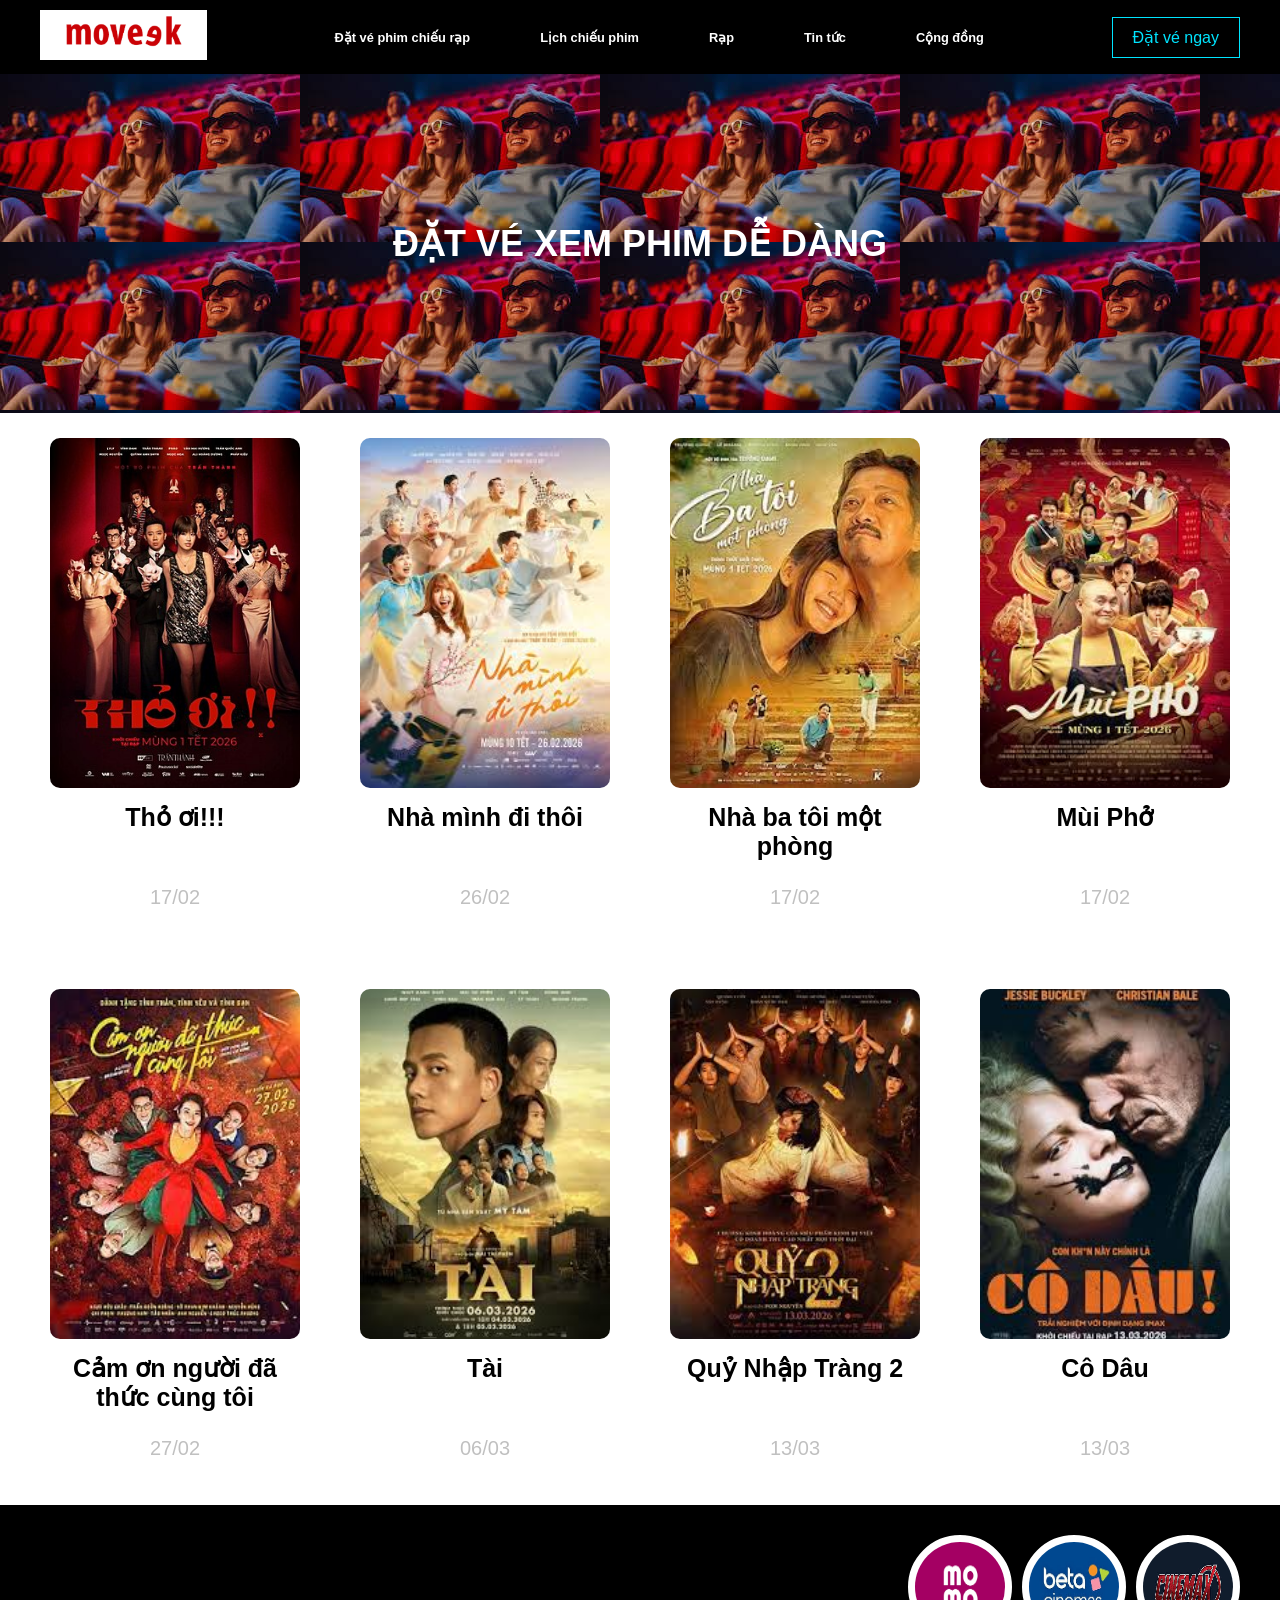
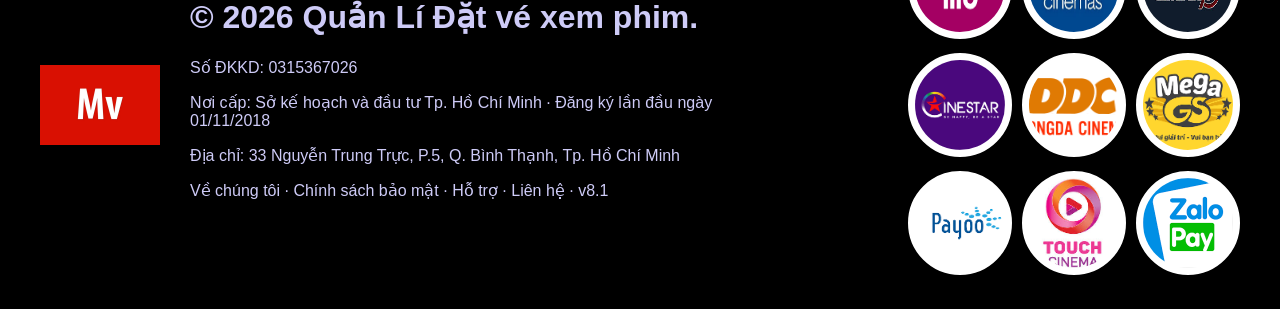
==== index.html @ 394ff74b "Initial commit" ====
<!DOCTYPE html>
<html lang="en">
<head>
    <meta charset="UTF-8">
    <meta name="viewport" content="width=device-width, initial-scale=1.0">
    <title>Quản Lí Đặt vé xem phim</title>
    <link rel="stylesheet" href="style.css">

</head>
<body>
    <header class="header-area">
        <!-- thẻ div bao quát bên ngoài -->
         <div class = "container">

            <!-- Thiết kế menu -->
             <nav class = "navbar">
                <div class="logo">
                    <a href="#"><img src = "hinhanhrapphim/logo.png" alt="Logo"></a>
                </div>

                <!-- menu rạp phim -->
                <ul class="menu">
                    <li class = "menu-items"><a href="#">Đặt vé phim chiếu rạp</a></li>
                    <li class = "menu-items"><a href="#">Lịch chiếu phim</a></li>
                    <li class = "menu-items"><a href="#">Rạp</a></li>
                    <li class = "menu-items"><a href="#">Tin tức</a></li>
                    <li class = "menu-items"><a href="#">Cộng đồng</a></li>
                </ul>

                <!-- đặt vé phim ngay -->
              
                <div class="datve">
                    <a href="#" class="datve-btn">Đặt vé ngay</a>
                </div>
             </nav>
         </div>
    </header>

    <!-- banner -->
    <section class="home-banner">
        <div class="banner-content">
            <h1>Đặt vé xem phim dễ dàng</h1>
        </div>
    </section>

    <main class = "gallery-content">
        
        <div class = "gallery-item">
            <img src = "hinhanhrapphim/Tho oi.jpg" alt="image">
            <p class = "movie-title">Thỏ ơi!!!</p>
            <p class = "time">17/02</p>
        </div>

        <div class = "gallery-item">
            <img src = "hinhanhrapphim/Nha minh di thoi.png" alt="image">
            <p class = "movie-title">Nhà mình đi thôi</p>
            <p class = "time">26/02</p>
        </div>

        <div class = "gallery-item">
            <img src = "hinhanhrapphim/nha ba toi mot phong.png" alt="image">
            <p class = "movie-title">Nhà ba tôi một phòng</p>
            <p class = "time">17/02</p>
        </div>

        <div class = "gallery-item">
            <img src = "hinhanhrapphim/Mui pho.png" alt="image">
            <p class = "movie-title">Mùi Phở</p>
            <p class = "time">17/02</p>
        </div>

        <div class = "gallery-item">
            <img src = "hinhanhrapphim/Cam on nguoi da thuc cung toi.png" alt="image">
            <p class = "movie-title">Cảm ơn người đã thức cùng tôi</p>
            <p class = "time">27/02</p>
        </div>

        <div class = "gallery-item">
            <img src = "hinhanhrapphim/Tai.png" alt="image">
            <p class = "movie-title">Tài</p>
            <p class = "time">06/03</p>
        </div>

        <div class = "gallery-item">
            <img src = "hinhanhrapphim/QuyNhapTrang2.png" alt="image">
            <p class = "movie-title">Quỷ Nhập Tràng 2</p>
            <p class = "time">13/03</p>
        </div>
        
        <div class = "gallery-item">
            <img src = "hinhanhrapphim/CoDau.png" alt="image">
            <p class = "movie-title">Cô Dâu</p>
            <p class = "time">13/03</p>
        </div>
        
        
</main>
<footer class="footer-area">
    <div class="container">

        <div class="footer-left">
            <img src="hinhanhrapphim/logoMoveek.png" alt="Logo hãng">
        </div>

        <div class="footer-content">
            <h1>&copy; 2026 Quản Lí Đặt vé xem phim.</h1>
            <p>Số ĐKKD: 0315367026</p>
            <p>Nơi cấp: Sở kế hoạch và đầu tư Tp. Hồ Chí Minh · Đăng ký lần đầu ngày 01/11/2018</p>
            <p>Địa chỉ: 33 Nguyễn Trung Trực, P.5, Q. Bình Thạnh, Tp. Hồ Chí Minh</p>
            <p>Về chúng tôi · Chính sách bảo mật · Hỗ trợ · Liên hệ · v8.1</p>
        </div>

        <div class="footer-right">

            <div class="doitac"><img src="hinhanhrapphim/momo.png"></div>
            <div class="doitac"><img src="hinhanhrapphim/BetaCinemas.jpg"></div>
            <div class="doitac"><img src="hinhanhrapphim/cinemax.jpg"></div>
            <div class="doitac"><img src="hinhanhrapphim/CineStar.png"></div>
            <div class="doitac"><img src="hinhanhrapphim/DDC.png"></div>
            <div class="doitac"><img src="hinhanhrapphim/MegaGS.png"></div>
            <div class="doitac"><img src="hinhanhrapphim/Payoo.png"></div>
            <div class="doitac"><img src="hinhanhrapphim/TouchCinema.jpg"></div>
            <div class="doitac"><img src="hinhanhrapphim/ZaloPay.png"></div>

        </div>

    </div>
</footer>
</body>
</html>
---- style.css ----
/* định dạng body */

body{
    margin: 0;
    font-family:Arial, sans-serif;
    background-color: white;
}

/* định dạng header */
.header-area{
    background-color: black;
    color: rgb(206, 203, 247);
    padding: 10px;
}

.navbar{
    display: flex;
    align-items: center;
    width: 100%;
}

.logo img{
    height: 50px;
    width: auto;
}

.menu{
    list-style:none;
    display: flex;
    flex: 1;
    justify-content: center;
    margin: 0;
    padding: 0;
}

.menu-items{
    position: relative;
    margin: 0 20px;
}

.menu-items a{
    text-decoration: none;
    color:white;
    padding: 15px 15px;
    font-weight: 800;
    font-size: clamp(11px,1vw,16px);
}

.menu-items a:hover{
    color:red;
}

.datve{
    display: flex;
    align-items: center;
}

.datve-btn{
    color: rgb(0, 229, 255);
    border: 1px solid rgb(0, 229, 255);
    padding: 10px 20px;
    text-decoration: none;
    transition: background-color 0.3s, color 0.3s;
}

.datve-btn:hover{
    background-color: rgb(0, 229, 255);
    color: rgb(255, 0, 0);
}

.home-banner{ background-image: url('hinhanhrapphim/anh rap phim.jpg');
    height: 339px;
    display: flex;
    align-items: center;
    justify-content: center;
    color : white; }

.banner-content h1{
    text-align: center;
    font-size: 36px;
    margin: 0;
    text-transform: uppercase;
    font-weight: bold;
}

.movie-title{
    text-align: center;   
    font-size: 25px;       
    font-weight: bold;     
    margin-top: 15px;    
    color: black; 
}

.time{
    text-align: center;   
    font-size: 20px;       
    font-weight:lighter;     
    margin-top: auto;    
    color: silver; 
}

.gallery-content{
    display: flex;
    flex-wrap: wrap;
    justify-content: center;
    gap: 20px;
    padding: 20px;
    cursor: pointer;
}

.gallery-item{
   position: relative;
   margin: 5px;
   overflow: hidden;
   flex: 1 1 250px;
   max-width: 250px;
   transition: transform 0.5s ease-in-out;
   display: flex;
   flex-direction: column;
   align-items: center;
}

.gallery-item img{
    width: 100%;
    height: 350px;      
    object-fit: cover;   /* cắt ảnh cho vừa khung */
    border-radius: 10px;
}

.gallery-item:hover{
    transform: scale(1.05);
}

.gallery-content{
    display: flex;
    flex-wrap: wrap;
    justify-content: center;
    gap: 50px;
    padding: 20px;
}

.footer-area{
    background-color: black;
    color: rgb(206,203,247);
    padding: 30px 0;
}

.container{
    max-width: 1200px;
    margin: auto;
    display: flex;
    align-items: center;
    justify-content: space-between;
}


.footer-left img{
    width: 120px;
    height: auto;
}

.footer-content{
    width: 50%;
}

.footer-content h1{
    margin-top: 0;
}

.footer-right{
    width: 35%;
    display: flex;
    flex-wrap: wrap;
    gap: 10px;
    justify-content: flex-end;
}

.doitac img{
    width: 90px;
    height: 90px;
    border-radius: 50%;
    border: 2px solid white;
    padding: 5px;
    background: white;
    transition: 0.3s; /*hiệu ứng mượt*/
    cursor: pointer;
}

.doitac img:hover{
    background: red;
    border-color: red;
    transform: scale(1.15);
}



@media (max-width:768px){

.navbar{
    flex-direction:column;
    align-items: center;
}

.menu{
    flex-direction:column;
    align-items:center;
    width: 100%;
}

.menu-items{
    margin:10px 0;
    text-align: center;
}

.menu-items a{
    font-size:14px;
    display: block;
    width: 100%;
}


.banner-content h1{
    font-size:24px;
    text-align: center;
}

.gallery-content{
    gap: 10px;
}

.gallery-item{
    flex: 0 0 48%;
    max-width:48%;
}

.gallery-item img{
    height: 220px;
}

.datve{
    margin-top:10px;
}

.container{
    flex-wrap: wrap;
    justify-content: center;
    text-align: center;
}

/* logo bên trái */
.footer-left{
    width: 100%;
    margin-bottom: 10px;
}

.footer-left img{
    width: 80px;
}

/* nội dung giữa */
.footer-content{
    width: 100%;
    font-size: clamp(12px,2vw,16px);
}

.footer-content h1{
    font-size: clamp(16px,3vw,22px);
}

/* logo đối tác */
.footer-right{
    width: 100%;
    justify-content: center;
    margin-top: 10px;
}

/* logo tròn */
.doitac img{
    width: 60px;
    height: 60px;
}

}
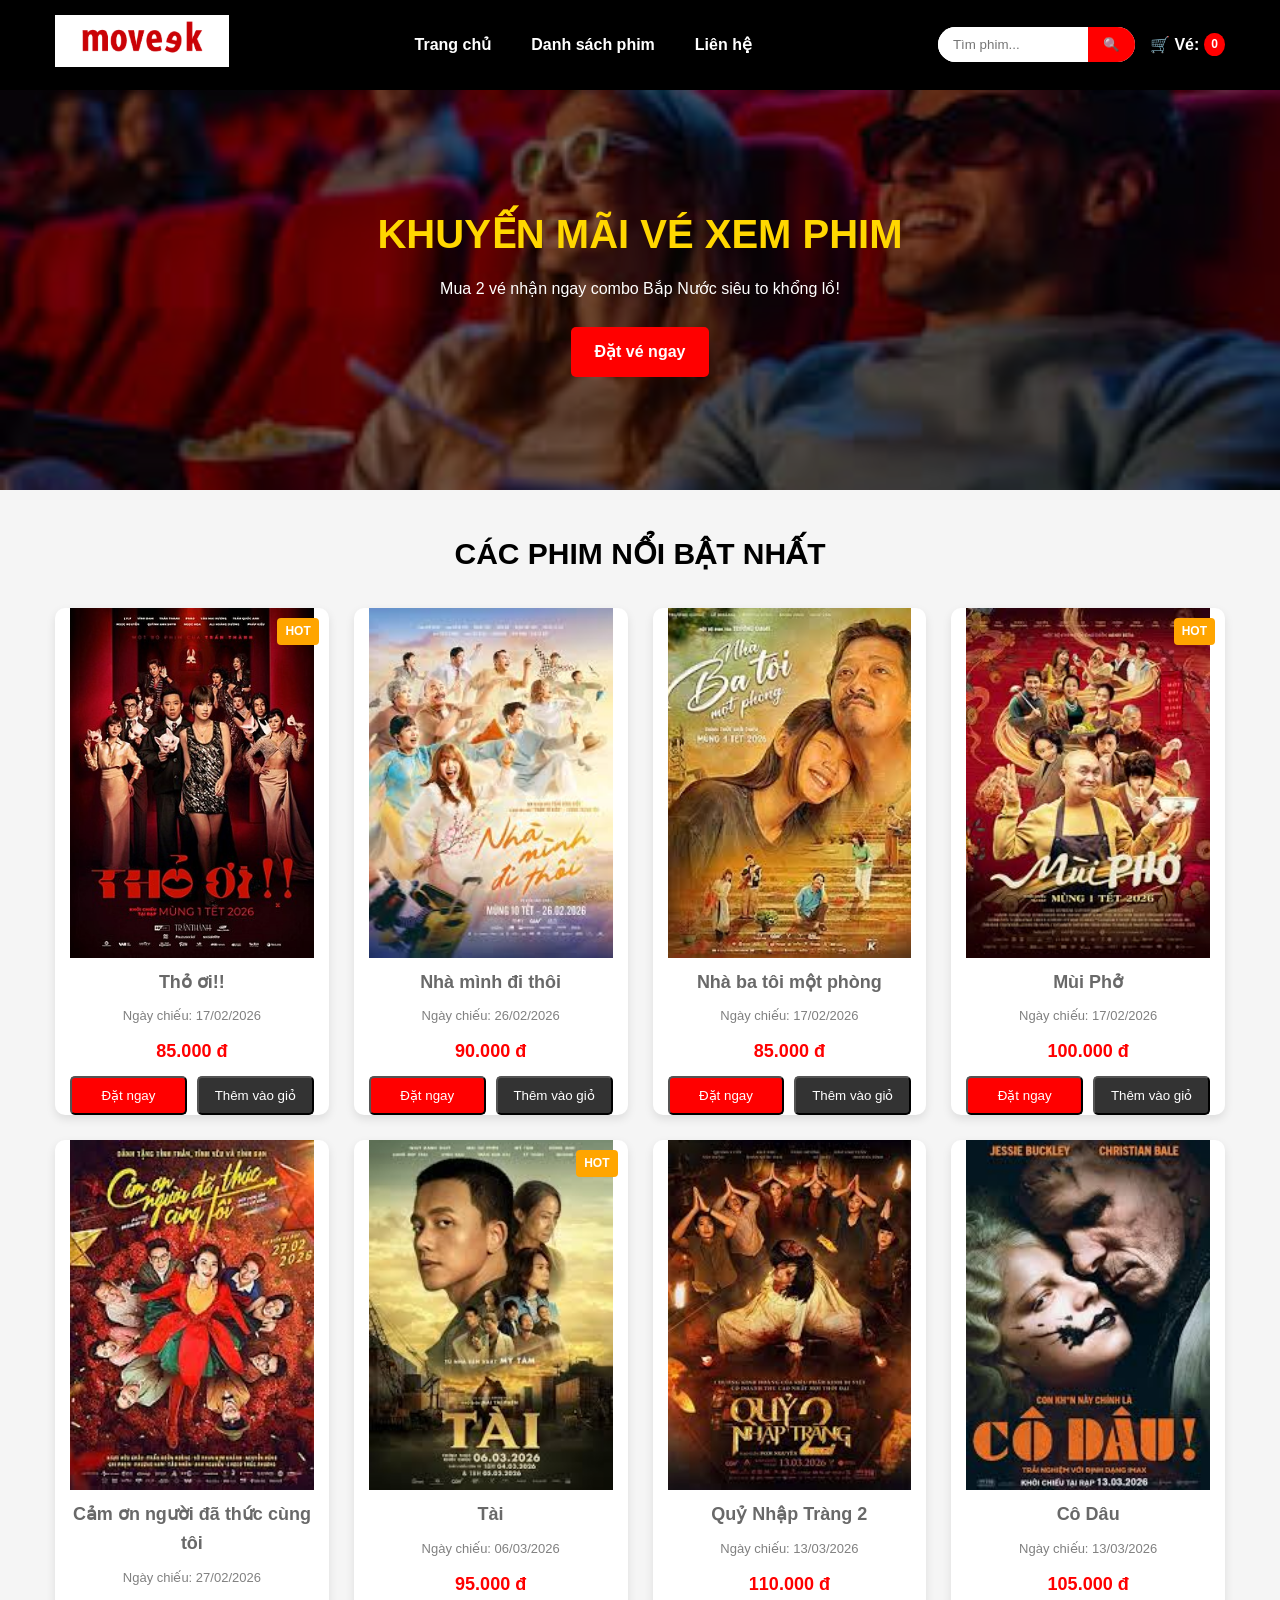
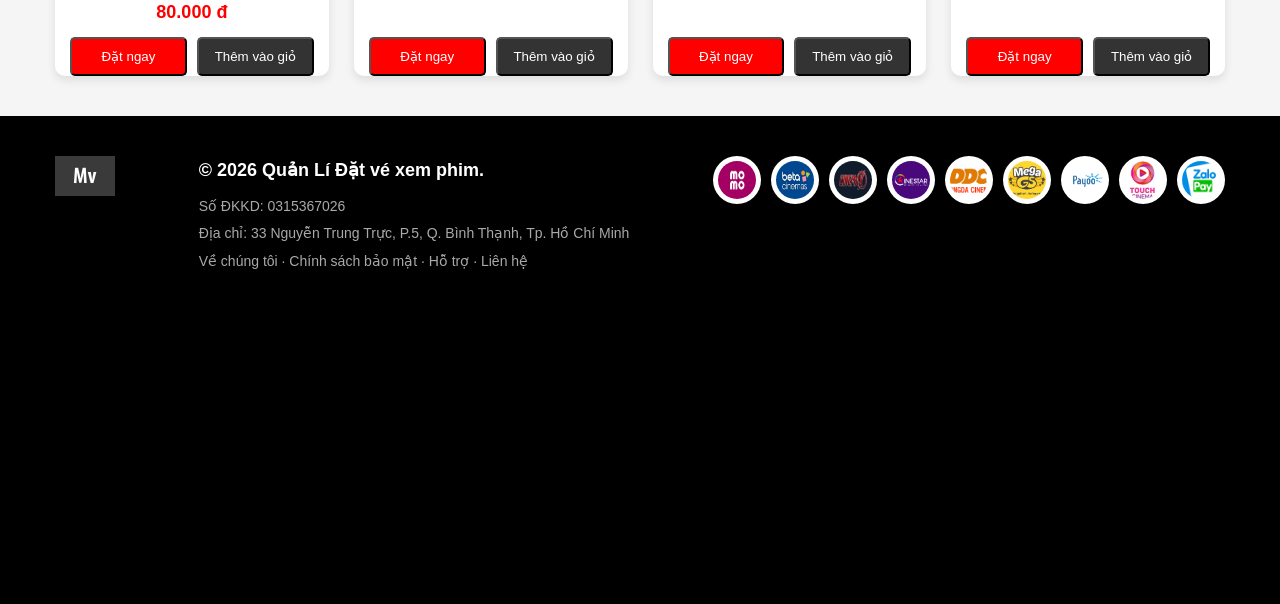
==== commit ba06d28b: "Initial commit" ====
--- a/index.html
+++ b/index.html
@@ -1,130 +1,100 @@
 <!DOCTYPE html>
-<html lang="en">
+<html lang="vi">
+
 <head>
     <meta charset="UTF-8">
     <meta name="viewport" content="width=device-width, initial-scale=1.0">
-    <title>Quản Lí Đặt vé xem phim</title>
-    <link rel="stylesheet" href="style.css">
+    <title>GDU TechStore - Rạp Chiếu Phim</title>
+    <!-- CSS File -->
+    <link rel="stylesheet" href="css/style.css">
+</head>
 
-</head>
 <body>
-    <header class="header-area">
-        <!-- thẻ div bao quát bên ngoài -->
-         <div class = "container">
-
-            <!-- Thiết kế menu -->
-             <nav class = "navbar">
-                <div class="logo">
-                    <a href="#"><img src = "hinhanhrapphim/logo.png" alt="Logo"></a>
+    <!-- HEADER -->
+    <header class="header-area site-header">
+        <div class="container">
+            <nav class="navbar site-nav">
+                <div class="logo brand-logo">
+                    <a href="index.html"><img src="hinhanhrapphim/logo.png" alt="Logo"></a>
                 </div>
 
-                <!-- menu rạp phim -->
-                <ul class="menu">
-                    <li class = "menu-items"><a href="#">Đặt vé phim chiếu rạp</a></li>
-                    <li class = "menu-items"><a href="#">Lịch chiếu phim</a></li>
-                    <li class = "menu-items"><a href="#">Rạp</a></li>
-                    <li class = "menu-items"><a href="#">Tin tức</a></li>
-                    <li class = "menu-items"><a href="#">Cộng đồng</a></li>
+                <ul class="menu nav-list" id="nav-menu">
+                    <li class="menu-items"><a href="index.html">Trang chủ</a></li>
+                    <li class="menu-items"><a href="movies.html">Danh sách phim</a></li>
+                    <li class="menu-items"><a href="contact.html">Liên hệ</a></li>
                 </ul>
 
-                <!-- đặt vé phim ngay -->
-              
-                <div class="datve">
-                    <a href="#" class="datve-btn">Đặt vé ngay</a>
+                <div class="header-actions header-tools">
+                    <!-- Thanh tìm kiếm chung -->
+                    <div class="search-bar header-search global-search">
+                        <input type="text" placeholder="Tìm phim..." id="header-search-input">
+                        <button id="header-search-btn">🔍</button>
+                    </div>
+                    <!-- Icon giỏ hàng có số lượng -->
+                    <a href="cart.html" class="cart-icon" title="Giỏ vé">
+                        🛒 Vé: <span id="cart-count">0</span>
+                    </a>
                 </div>
-             </nav>
-         </div>
+            </nav>
+        </div>
     </header>
 
-    <!-- banner -->
-    <section class="home-banner">
-        <div class="banner-content">
-            <h1>Đặt vé xem phim dễ dàng</h1>
+    <!-- HERO SECTION -->
+    <section class="home-banner hero-banner animation-banner">
+        <div class="banner-content hero-content">
+            <h1>Khuyến Mãi Vé Xem Phim</h1>
+            <p>Mua 2 vé nhận ngay combo Bắp Nước siêu to khổng lồ!</p>
+            <br>
+            <a href="movies.html" class="datve-btn">Đặt vé ngay</a>
         </div>
     </section>
 
-    <main class = "gallery-content">
-        
-        <div class = "gallery-item">
-            <img src = "hinhanhrapphim/Tho oi.jpg" alt="image">
-            <p class = "movie-title">Thỏ ơi!!!</p>
-            <p class = "time">17/02</p>
+    <!-- LATEST MOVIES SECTION -->
+    <main class="container py-40">
+        <h2 class="section-title">Các Phim Nổi Bật Nhất</h2>
+        <div class="gallery-content movie-grid" id="latest-movies-container">
+        </div>
+    </main>
+
+    <!-- FOOTER -->
+    <footer class="footer-area site-footer">
+        <div class="container footer-container footer-layout">
+            <div class="footer-left footer-brand">
+                <img src="hinhanhrapphim/logoMoveek.png" alt="Logo hãng">
+            </div>
+
+            <div class="footer-content footer-info">
+                <h1>&copy; 2026 Quản Lí Đặt vé xem phim.</h1>
+                <p>Số ĐKKD: 0315367026</p>
+                <p>Địa chỉ: 33 Nguyễn Trung Trực, P.5, Q. Bình Thạnh, Tp. Hồ Chí Minh</p>
+                <p>Về chúng tôi · Chính sách bảo mật · Hỗ trợ · Liên hệ</p>
+            </div>
+
+            <div class="footer-right partner-list">
+                <div class="doitac"><img src="hinhanhrapphim/momo.png" alt="Momo"></div>
+                <div class="doitac"><img src="hinhanhrapphim/BetaCinemas.jpg" alt="Beta Cinemas"></div>
+                <div class="doitac"><img src="hinhanhrapphim/cinemax.jpg" alt="Cinemax"></div>
+                <div class="doitac"><img src="hinhanhrapphim/CineStar.png" alt="CineStar"></div>
+                <div class="doitac"><img src="hinhanhrapphim/DDC.png" alt="DDC"></div>
+                <div class="doitac"><img src="hinhanhrapphim/MegaGS.png" alt="MegaGS"></div>
+                <div class="doitac"><img src="hinhanhrapphim/Payoo.png" alt="Payoo"></div>
+                <div class="doitac"><img src="hinhanhrapphim/TouchCinema.jpg" alt="Touch Cinema"></div>
+                <div class="doitac"><img src="hinhanhrapphim/ZaloPay.png" alt="ZaloPay"></div>
+            </div>
         </div>
 
-        <div class = "gallery-item">
-            <img src = "hinhanhrapphim/Nha minh di thoi.png" alt="image">
-            <p class = "movie-title">Nhà mình đi thôi</p>
-            <p class = "time">26/02</p>
+        <!-- BẢN ĐỒ -->
+        <div class="container footer-map" style="margin-top: 30px;">
+            <iframe
+                src="https://www.google.com/maps/embed?pb=!1m18!1m12!1m3!1d3919.261298586071!2d106.6908581750893!3d10.791285389358245!2m3!1f0!2f0!3f0!3m2!1i1024!2i768!4f13.1!3m3!1m2!1s0x317528cc29d5b51b%3A0xe54cf1b98a12dc88!2s33%20Nguy%E1%BB%85n%20Trung%20Tr%E1%BB%B1c%2C%20Ph%C6%B0%E1%BB%9Dng%205%2C%20B%C3%ACnh%20Th%E1%BA%A1nh%2C%20H%E1%BB%93%20Ch%C3%AD%20Minh!5e0!3m2!1svi!2s!4v1713508492023!5m2!1svi!2s"
+                width="100%" height="250" style="border:0; border-radius: 8px;" allowfullscreen=""
+                loading="lazy"></iframe>
         </div>
+    </footer>
 
-        <div class = "gallery-item">
-            <img src = "hinhanhrapphim/nha ba toi mot phong.png" alt="image">
-            <p class = "movie-title">Nhà ba tôi một phòng</p>
-            <p class = "time">17/02</p>
-        </div>
+    <!-- JS Files -->
+    <script src="js/app.js"></script>
+    <script src="js/index.js"></script>
+</body>
 
-        <div class = "gallery-item">
-            <img src = "hinhanhrapphim/Mui pho.png" alt="image">
-            <p class = "movie-title">Mùi Phở</p>
-            <p class = "time">17/02</p>
-        </div>
-
-        <div class = "gallery-item">
-            <img src = "hinhanhrapphim/Cam on nguoi da thuc cung toi.png" alt="image">
-            <p class = "movie-title">Cảm ơn người đã thức cùng tôi</p>
-            <p class = "time">27/02</p>
-        </div>
-
-        <div class = "gallery-item">
-            <img src = "hinhanhrapphim/Tai.png" alt="image">
-            <p class = "movie-title">Tài</p>
-            <p class = "time">06/03</p>
-        </div>
-
-        <div class = "gallery-item">
-            <img src = "hinhanhrapphim/QuyNhapTrang2.png" alt="image">
-            <p class = "movie-title">Quỷ Nhập Tràng 2</p>
-            <p class = "time">13/03</p>
-        </div>
-        
-        <div class = "gallery-item">
-            <img src = "hinhanhrapphim/CoDau.png" alt="image">
-            <p class = "movie-title">Cô Dâu</p>
-            <p class = "time">13/03</p>
-        </div>
-        
-        
-</main>
-<footer class="footer-area">
-    <div class="container">
-
-        <div class="footer-left">
-            <img src="hinhanhrapphim/logoMoveek.png" alt="Logo hãng">
-        </div>
-
-        <div class="footer-content">
-            <h1>&copy; 2026 Quản Lí Đặt vé xem phim.</h1>
-            <p>Số ĐKKD: 0315367026</p>
-            <p>Nơi cấp: Sở kế hoạch và đầu tư Tp. Hồ Chí Minh · Đăng ký lần đầu ngày 01/11/2018</p>
-            <p>Địa chỉ: 33 Nguyễn Trung Trực, P.5, Q. Bình Thạnh, Tp. Hồ Chí Minh</p>
-            <p>Về chúng tôi · Chính sách bảo mật · Hỗ trợ · Liên hệ · v8.1</p>
-        </div>
-
-        <div class="footer-right">
-
-            <div class="doitac"><img src="hinhanhrapphim/momo.png"></div>
-            <div class="doitac"><img src="hinhanhrapphim/BetaCinemas.jpg"></div>
-            <div class="doitac"><img src="hinhanhrapphim/cinemax.jpg"></div>
-            <div class="doitac"><img src="hinhanhrapphim/CineStar.png"></div>
-            <div class="doitac"><img src="hinhanhrapphim/DDC.png"></div>
-            <div class="doitac"><img src="hinhanhrapphim/MegaGS.png"></div>
-            <div class="doitac"><img src="hinhanhrapphim/Payoo.png"></div>
-            <div class="doitac"><img src="hinhanhrapphim/TouchCinema.jpg"></div>
-            <div class="doitac"><img src="hinhanhrapphim/ZaloPay.png"></div>
-
-        </div>
-
-    </div>
-</footer>
-</body>
 </html>
--- a/css/style.css
+++ b/css/style.css
@@ -0,0 +1,601 @@
+:root {
+  --primary: red;
+  --primary-hover: darkred;
+  --dark: black;
+  --darker: black;
+  --light: white;
+  --gray: lightgray;
+  --text-color: dimgray;
+  --border: silver;
+}
+
+* {
+  box-sizing: border-box;
+  margin: 0;
+  padding: 0;
+}
+body {
+  font-family: Arial, sans-serif;
+  background: whitesmoke;
+  color: var(--text-color);
+  line-height: 1.6;
+}
+.container {
+  max-width: 1200px;
+  margin: 0 auto;
+  padding: 0 15px;
+}
+.hide {
+  display: none !important;
+}
+.py-40 {
+  padding-top: 40px;
+  padding-bottom: 40px;
+}
+.section-title {
+  text-align: center;
+  font-size: 30px;
+  margin-bottom: 30px;
+  text-transform: uppercase;
+  color: var(--dark);
+}
+.error-msg {
+  color: var(--primary);
+  font-size: 14px;
+  margin-top: 5px;
+  display: block;
+}
+
+.header-area {
+  background-color: var(--darker);
+  color: var(--light);
+  padding: 15px 0;
+  position: sticky;
+  top: 0;
+  z-index: 1000;
+}
+.navbar {
+  display: flex;
+  align-items: center;
+  justify-content: space-between;
+}
+.logo img {
+  height: 52px;
+}
+
+.menu {
+  list-style: none;
+  display: flex;
+  gap: 20px;
+}
+.menu-items a {
+  color: var(--light);
+  text-decoration: none;
+  font-weight: bold;
+  padding: 10px;
+  transition: 0.3s;
+}
+.menu-items a.active,
+.menu-items a:hover {
+  color: var(--primary);
+}
+
+.header-actions {
+  display: flex;
+  align-items: center;
+  gap: 15px;
+}
+.search-bar {
+  display: flex;
+  background: white;
+  border-radius: 20px;
+  overflow: hidden;
+  height: 35px;
+}
+.search-bar input {
+  border: none;
+  outline: none;
+  padding: 0 15px;
+  width: 150px;
+}
+.search-bar button {
+  background: var(--primary);
+  color: white;
+  border: none;
+  padding: 0 15px;
+  cursor: pointer;
+}
+.cart-icon {
+  color: white;
+  text-decoration: none;
+  font-weight: bold;
+  font-size: 16px;
+  display: flex;
+  align-items: center;
+  gap: 5px;
+}
+.cart-icon span {
+  background: var(--primary);
+  padding: 2px 7px;
+  border-radius: 50%;
+  font-size: 12px;
+}
+
+
+
+.home-banner {
+  background-image: url("../hinhanhrapphim/anh\ rap\ phim.jpg");
+  background-size: cover;
+  background-position: center;
+  height: 400px;
+  display: flex;
+  align-items: center;
+  justify-content: center;
+  text-align: center;
+  position: relative;
+}
+.home-banner::before {
+  content: "";
+  position: absolute;
+  inset: 0;
+  background: rgba(0, 0, 0, 0.5);
+}
+.banner-content {
+  position: relative;
+  z-index: 1;
+  color: white;
+  padding: 20px;
+  animation: fadeIn 1s ease;
+}
+.banner-content h1 {
+  font-size: 40px;
+  text-transform: uppercase;
+  margin-bottom: 10px;
+  color: gold;
+}
+@keyframes fadeIn {
+  from {
+    opacity: 0;
+    transform: translateY(20px);
+  }
+  to {
+    opacity: 1;
+    transform: translateY(0);
+  }
+}
+
+.datve-btn {
+  display: inline-block;
+  background: var(--primary);
+  color: white;
+  text-decoration: none;
+  padding: 12px 24px;
+  font-weight: bold;
+  border-radius: 5px;
+  border: none;
+  cursor: pointer;
+  transition: 0.3s;
+}
+.datve-btn:hover {
+  background: var(--primary-hover);
+  transform: scale(1.05);
+}
+.datve-btn-small {
+  display: block;
+  width: 100%;
+  text-align: center;
+  background: var(--primary);
+  color: white;
+  padding: 10px;
+  text-decoration: none;
+  border-radius: 5px;
+  margin-top: auto;
+}
+
+.gallery-content {
+  display: grid;
+  grid-template-columns: repeat(4, 1fr);
+  gap: 25px;
+}
+.gallery-item {
+  background: white;
+  border-radius: 10px;
+  overflow: hidden;
+  box-shadow: 0 4px 10px rgba(0, 0, 0, 0.1);
+  display: flex;
+  flex-direction: column;
+  position: relative;
+  padding-bottom: 15px;
+  transition: 0.3s;
+  cursor: pointer;
+}
+.gallery-item:hover {
+  transform: translateY(-5px);
+  box-shadow: 0 8px 20px rgba(0, 0, 0, 0.2);
+}
+.gallery-item .hot {
+  position: absolute;
+  top: 10px;
+  right: 10px;
+  background: orange;
+  color: white;
+  padding: 4px 8px;
+  border-radius: 4px;
+  font-size: 12px;
+  font-weight: bold;
+  z-index: 2;
+}
+.gallery-item img {
+  width: 100%;
+  height: 350px;
+  object-fit: cover;
+}
+.gallery-item .card-info,
+.gallery-item {
+  padding: 0 15px;
+}
+.card-info {
+  display: flex;
+  flex-direction: column;
+  flex: 1;
+}
+.movie-title {
+  font-size: 18px;
+  font-weight: bold;
+  margin: 10px 0;
+  text-align: center;
+}
+.movie-meta {
+  display: flex;
+  justify-content: center;
+  font-size: 13px;
+  color: gray;
+  margin-bottom: 10px;
+  text-align: center;
+}
+.price-lbl {
+  font-size: 18px;
+  font-weight: bold;
+  color: var(--primary);
+  text-align: center;
+  margin-bottom: 10px;
+}
+
+.toolbar {
+  display: flex;
+  justify-content: space-between;
+  align-items: center;
+  margin-bottom: 20px;
+  flex-wrap: wrap;
+  gap: 15px;
+}
+.filter-group select,
+.search-group input {
+  padding: 8px 12px;
+  border: 1px solid var(--border);
+  border-radius: 5px;
+  outline: none;
+}
+.view-toggle button {
+  padding: 8px 15px;
+  background: lightgray;
+  border: none;
+  cursor: pointer;
+  border-radius: 5px;
+}
+.view-toggle button.active {
+  background: var(--dark);
+  color: white;
+}
+
+.desc-text {
+  display: none;
+  font-size: 13px;
+  color: gray;
+  margin-bottom: 10px;
+}
+.genre-text {
+  font-size: 13px;
+  color: gray;
+  margin-bottom: 5px;
+  text-align: center;
+}
+
+.gallery-content.list-view {
+  grid-template-columns: 1fr;
+}
+.list-view .gallery-item {
+  flex-direction: row;
+  align-items: flex-start;
+  padding: 15px;
+}
+.list-view .gallery-item img {
+  width: 200px;
+  height: 300px;
+  border-radius: 8px;
+}
+.list-view .card-info {
+  text-align: left;
+  padding-left: 20px;
+  flex: 1;
+  display: flex;
+  flex-direction: column;
+  height: 100%;
+}
+.list-view .movie-title {
+  text-align: left;
+  font-size: 24px;
+}
+.list-view .price-lbl {
+  text-align: left;
+}
+.list-view .genre-text {
+  text-align: left;
+}
+.list-view .desc-text {
+  display: block;
+}
+.list-view .datve-btn-small {
+  width: 200px;
+  margin-top: 15px;
+}
+
+.detail-wrapper {
+  display: flex;
+  background: white;
+  border-radius: 10px;
+  overflow: hidden;
+  box-shadow: 0 4px 15px rgba(0, 0, 0, 0.1);
+}
+.detail-img img {
+  width: 350px;
+  height: 100%;
+  object-fit: cover;
+  display: block;
+}
+.detail-info {
+  padding: 30px;
+  flex: 1;
+}
+.detail-info h1 {
+  margin-bottom: 15px;
+  font-size: 32px;
+}
+.detail-info .genre-lbl,
+.detail-info .release-lbl {
+  color: gray;
+  margin-bottom: 10px;
+}
+.detail-info .desc {
+  margin-bottom: 20px;
+  line-height: 1.8;
+}
+.detail-info .price-lbl {
+  color: var(--primary);
+  font-size: 28px;
+  margin-bottom: 20px;
+}
+.buy-section {
+  display: flex;
+  align-items: center;
+  gap: 15px;
+  background: whitesmoke;
+  padding: 20px;
+  border-radius: 8px;
+}
+.buy-section input {
+  width: 60px;
+  padding: 10px;
+  text-align: center;
+  font-size: 16px;
+  border: 1px solid var(--border);
+  border-radius: 5px;
+}
+
+.cart-table {
+  width: 100%;
+  border-collapse: collapse;
+  background: white;
+}
+.cart-table th,
+.cart-table td {
+  padding: 15px;
+  border-bottom: 1px solid var(--border);
+  text-align: center;
+}
+.cart-table th {
+  background: var(--dark);
+  color: white;
+}
+.cart-item-info {
+  display: flex;
+  align-items: center;
+  gap: 15px;
+  text-align: left;
+}
+.cart-item-info img {
+  width: 60px;
+  height: 80px;
+  object-fit: cover;
+  border-radius: 5px;
+}
+.qty-control {
+  display: flex;
+  justify-content: center;
+  align-items: center;
+}
+.qty-control button {
+  width: 30px;
+  height: 30px;
+  border: 1px solid var(--border);
+  background: whitesmoke;
+  cursor: pointer;
+  font-weight: bold;
+}
+.qty-control input {
+  width: 40px;
+  height: 30px;
+  text-align: center;
+  border-top: 1px solid var(--border);
+  border-bottom: 1px solid var(--border);
+  border-left: none;
+  border-right: none;
+}
+.font-bold {
+  font-weight: bold;
+  color: var(--primary);
+}
+.remove-btn {
+  background: var(--primary);
+  color: white;
+  border: none;
+  padding: 8px 12px;
+  border-radius: 4px;
+  cursor: pointer;
+}
+.cart-summary {
+  background: white;
+  padding: 20px;
+  text-align: right;
+  margin-top: 20px;
+  box-shadow: 0 2px 10px rgba(0, 0, 0, 0.1);
+}
+.cart-summary h3 {
+  margin-bottom: 15px;
+  font-size: 24px;
+}
+.empty-msg {
+  text-align: center;
+  font-size: 18px;
+  color: gray;
+}
+
+.contact-form-container {
+  max-width: 600px;
+  margin: 0 auto;
+  background: white;
+  padding: 30px;
+  border-radius: 10px;
+  box-shadow: 0 4px 15px rgba(0, 0, 0, 0.1);
+}
+.form-group {
+  margin-bottom: 20px;
+}
+.form-group label {
+  display: block;
+  font-weight: bold;
+  margin-bottom: 8px;
+}
+.form-group input,
+.form-group textarea {
+  width: 100%;
+  padding: 12px;
+  border: 1px solid var(--border);
+  border-radius: 5px;
+  font-family: inherit;
+}
+.form-group textarea {
+  resize: none;
+  height: 150px;
+}
+.contact-form .datve-btn {
+  width: 100%;
+}
+.success-msg {
+  background: lightgreen;
+  color: darkgreen;
+  padding: 10px;
+  text-align: center;
+  border-radius: 5px;
+  margin-top: 15px;
+}
+
+.footer-area {
+  background-color: var(--darker);
+  color: darkgray;
+  padding: 40px 0;
+  font-size: 14px;
+}
+.footer-container {
+  display: flex;
+  justify-content: space-between;
+  flex-wrap: wrap;
+  gap: 30px;
+}
+.footer-left img {
+  height: 40px;
+  filter: grayscale(100%);
+  transition: 0.3s;
+}
+.footer-left img:hover {
+  filter: grayscale(0%);
+}
+.footer-content h1 {
+  color: white;
+  font-size: 18px;
+  margin-bottom: 10px;
+}
+.footer-content p {
+  margin-bottom: 5px;
+}
+.footer-right {
+  display: flex;
+  gap: 10px;
+  flex-wrap: wrap;
+  align-content: flex-start;
+}
+.doitac img {
+  width: 48px;
+  height: 48px;
+  border-radius: 50%;
+  background: white;
+  padding: 5px;
+}
+
+@media (max-width: 1024px) {
+  .gallery-content {
+    grid-template-columns: repeat(3, 1fr);
+  }
+}
+
+@media (max-width: 768px) {
+  .gallery-content {
+    grid-template-columns: repeat(2, 1fr);
+  }
+  .header-actions .search-bar {
+    display: none;
+  }
+
+  .detail-wrapper {
+    flex-direction: column;
+  }
+  .detail-img img {
+    width: 100%;
+    height: auto;
+  }
+
+  .cart-table th,
+  .cart-table td {
+    padding: 10px 5px;
+    font-size: 14px;
+  }
+  .cart-item-info span {
+    display: none;
+  }
+
+  .list-view .gallery-item {
+    flex-direction: column;
+  }
+  .list-view .gallery-item img {
+    width: 100%;
+    height: auto;
+  }
+  .list-view .card-info {
+    padding: 15px 0 0 0;
+  }
+}
+@media (max-width: 480px) {
+  .gallery-content {
+    grid-template-columns: 1fr;
+  }
+}
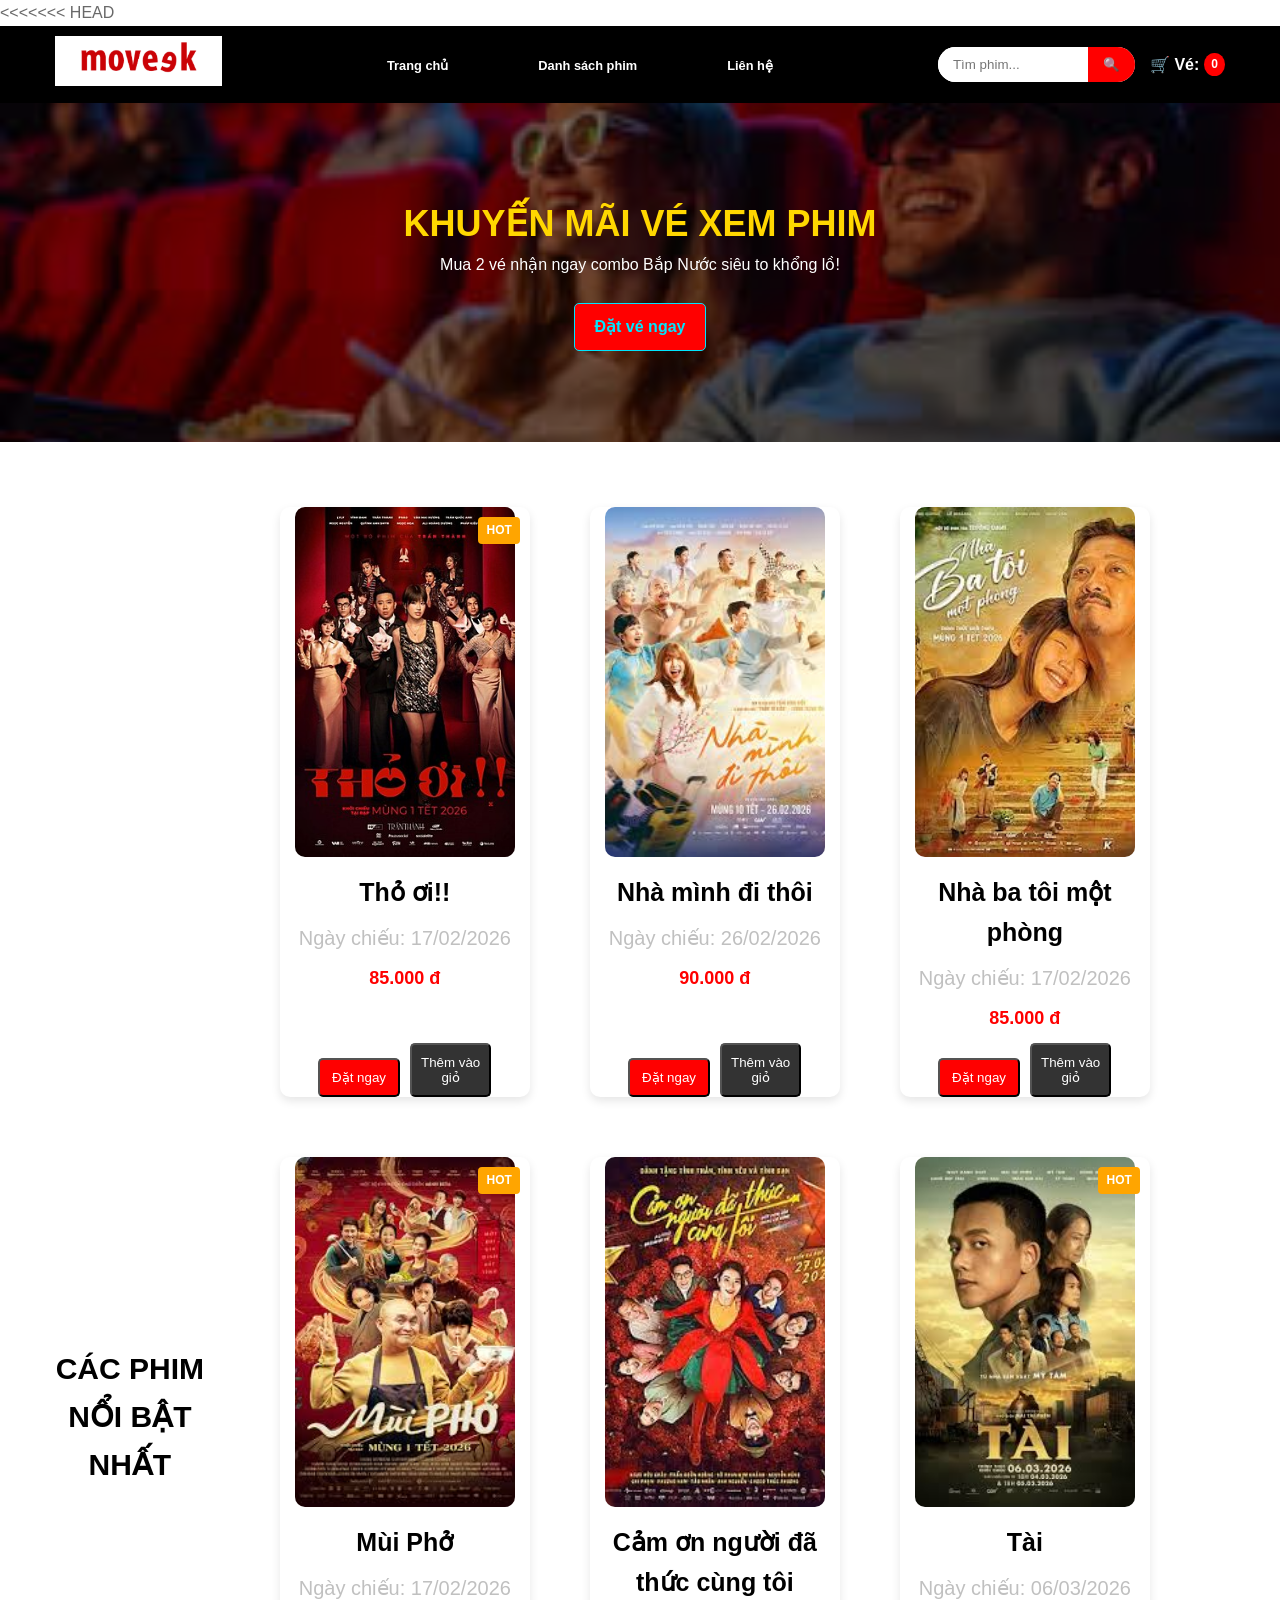
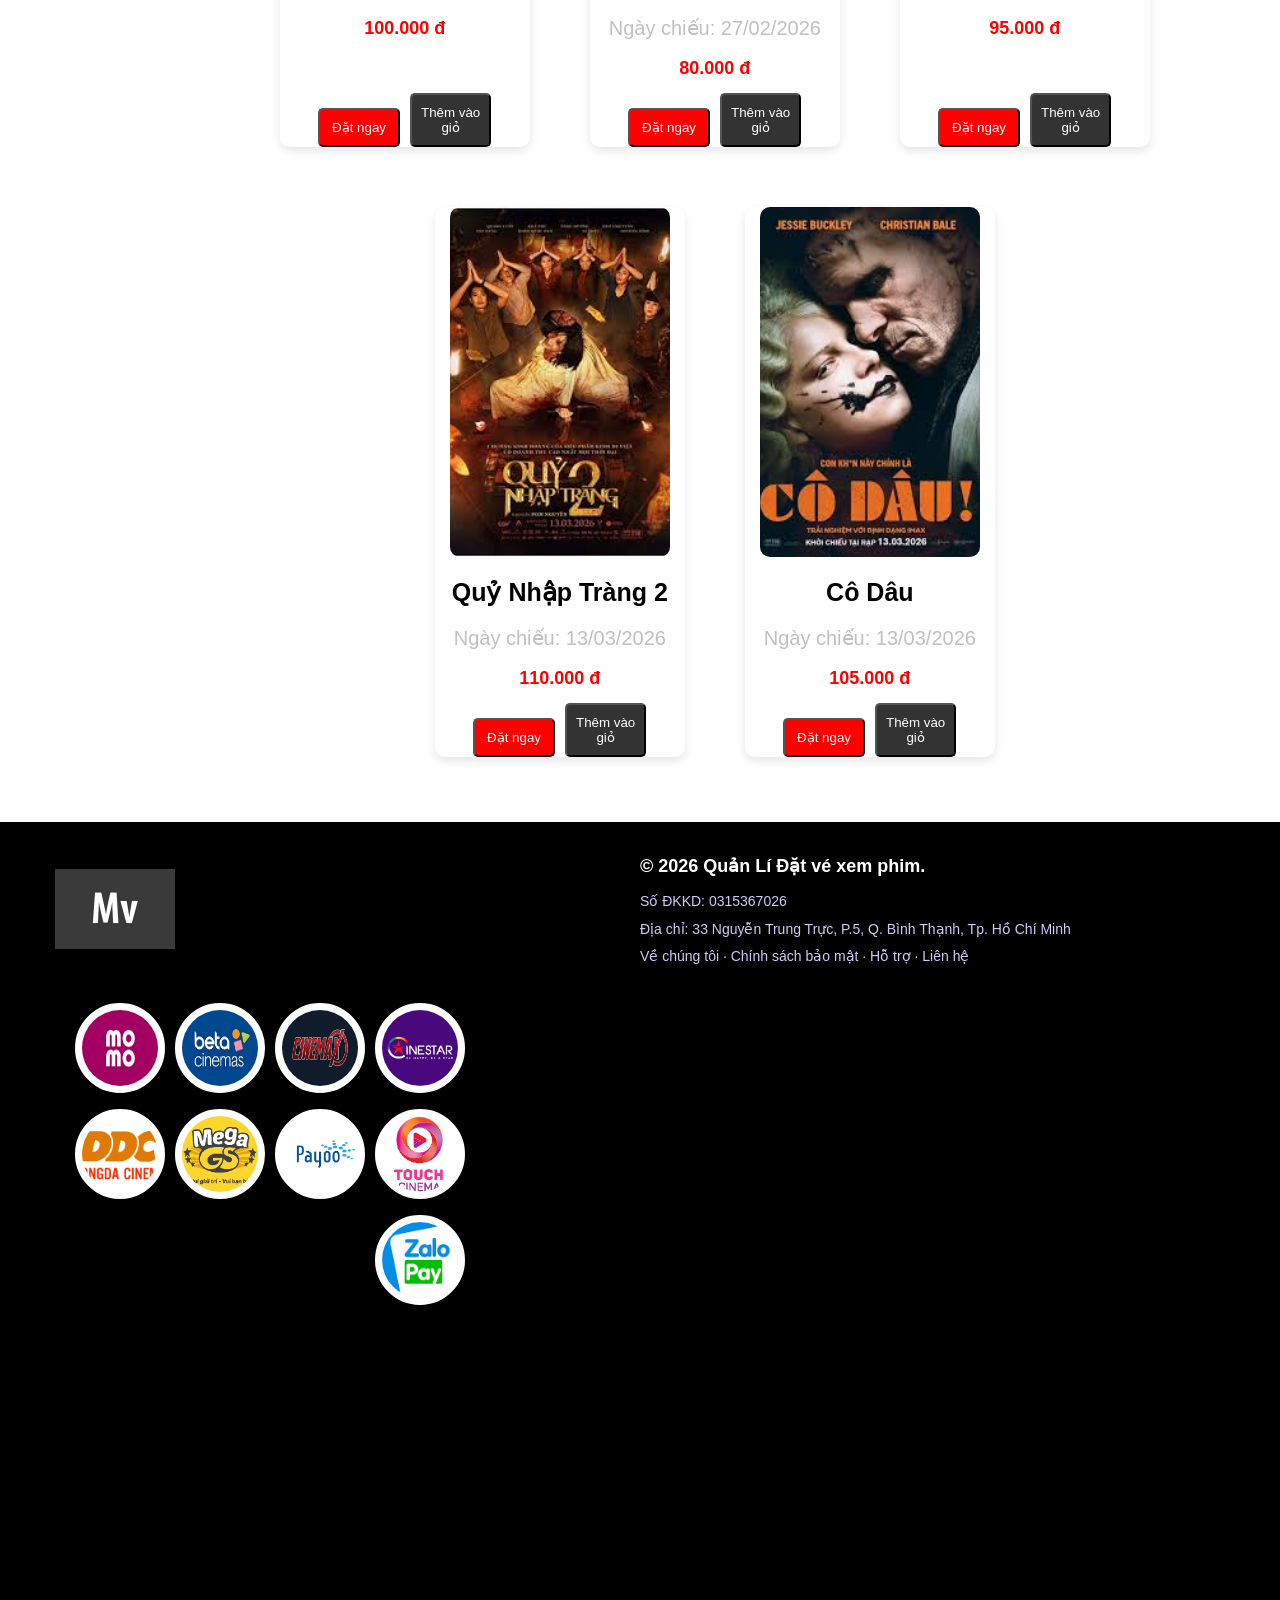
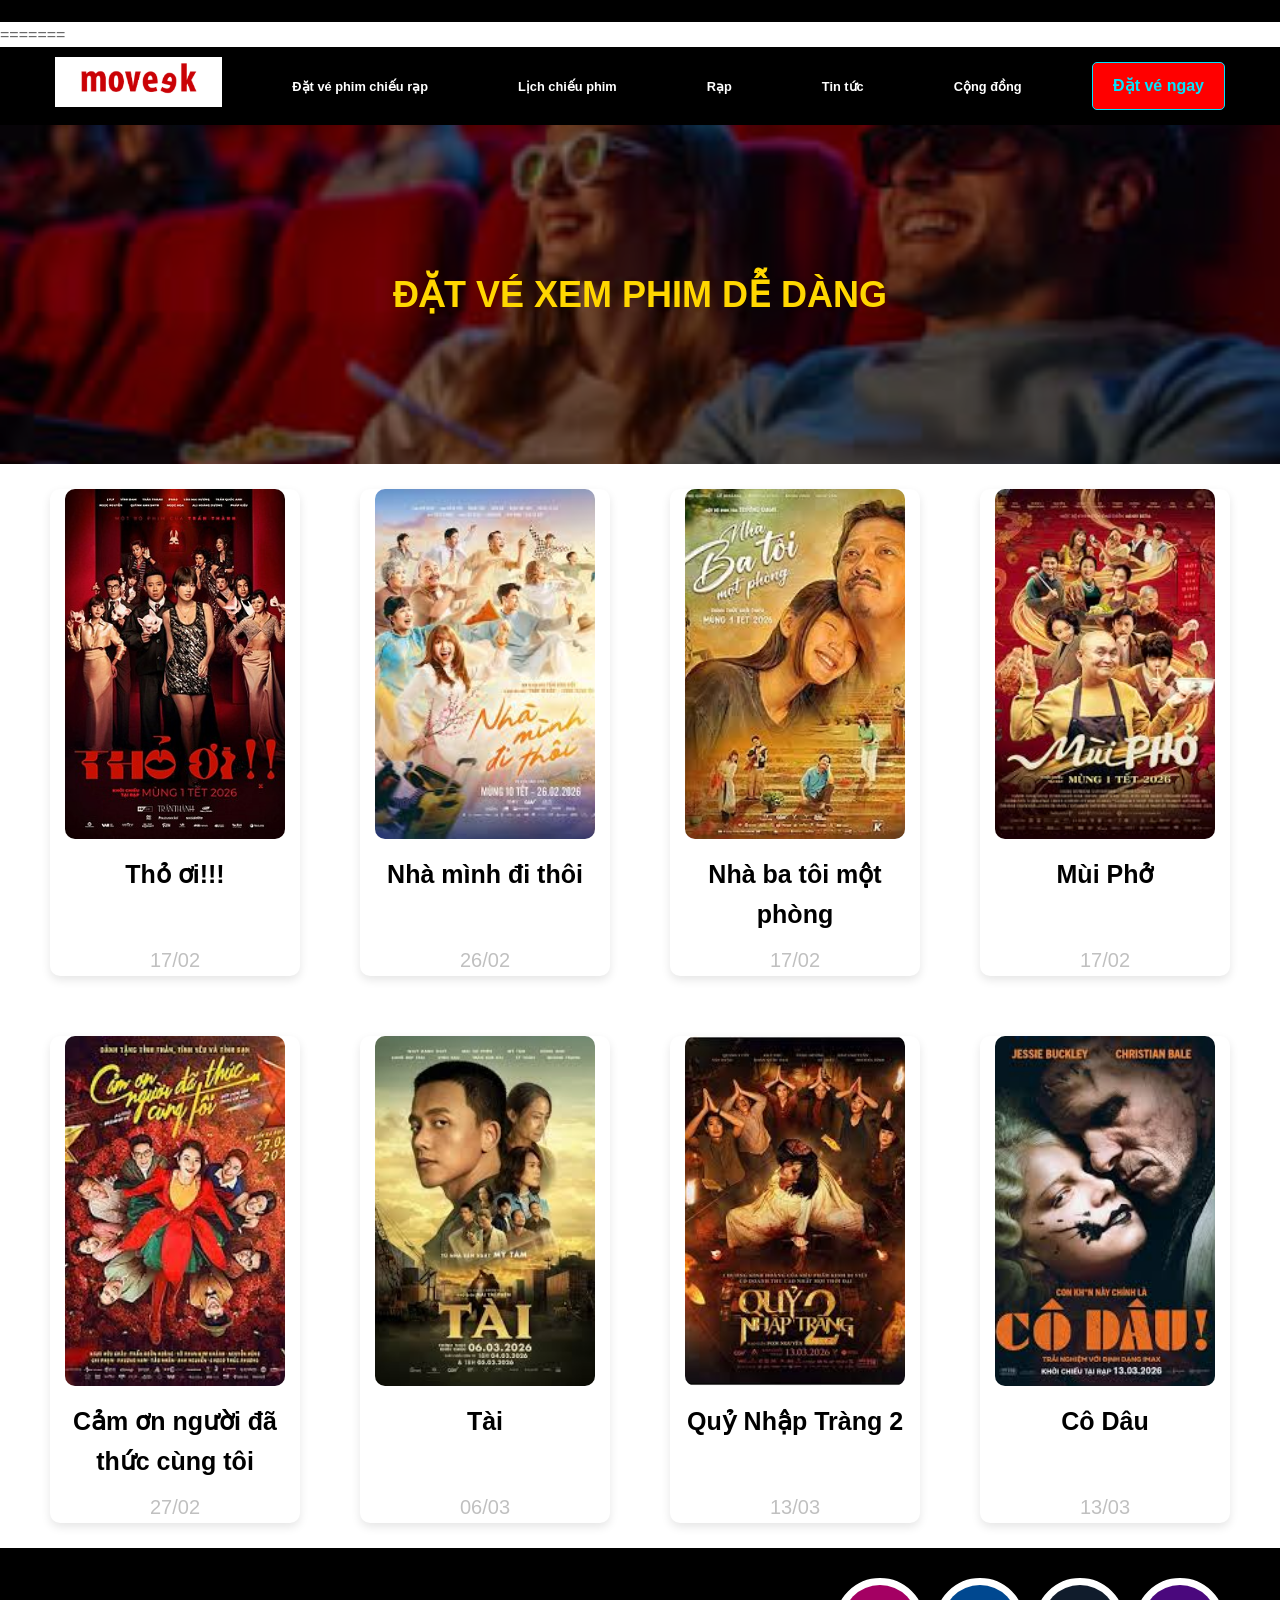
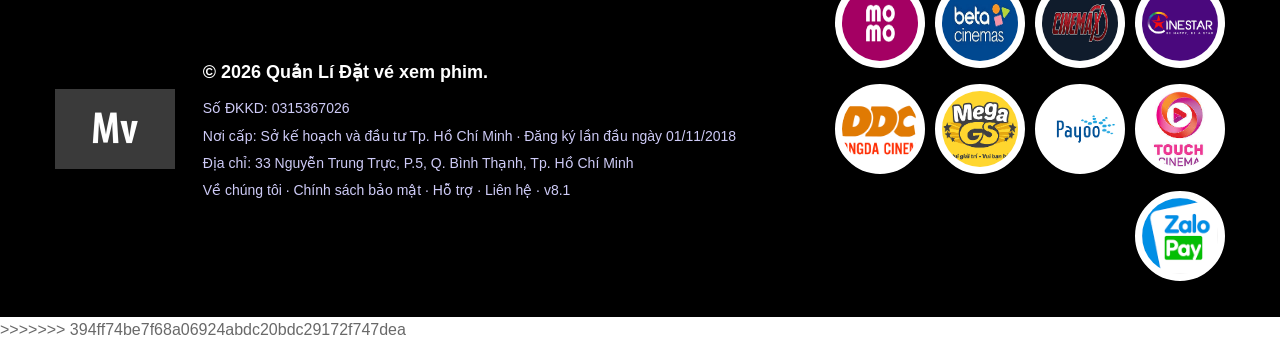
==== commit 8761ea93: "add BaiTapTetCuoiKi folder" ====
--- a/index.html
+++ b/index.html
@@ -1,4 +1,5 @@
 <!DOCTYPE html>
+<<<<<<< HEAD
 <html lang="vi">
 
 <head>
@@ -97,4 +98,134 @@
     <script src="js/index.js"></script>
 </body>
 
+=======
+<html lang="en">
+<head>
+    <meta charset="UTF-8">
+    <meta name="viewport" content="width=device-width, initial-scale=1.0">
+    <title>Quản Lí Đặt vé xem phim</title>
+    <link rel="stylesheet" href="style.css">
+
+</head>
+<body>
+    <header class="header-area">
+        <!-- thẻ div bao quát bên ngoài -->
+         <div class = "container">
+
+            <!-- Thiết kế menu -->
+             <nav class = "navbar">
+                <div class="logo">
+                    <a href="#"><img src = "hinhanhrapphim/logo.png" alt="Logo"></a>
+                </div>
+
+                <!-- menu rạp phim -->
+                <ul class="menu">
+                    <li class = "menu-items"><a href="#">Đặt vé phim chiếu rạp</a></li>
+                    <li class = "menu-items"><a href="#">Lịch chiếu phim</a></li>
+                    <li class = "menu-items"><a href="#">Rạp</a></li>
+                    <li class = "menu-items"><a href="#">Tin tức</a></li>
+                    <li class = "menu-items"><a href="#">Cộng đồng</a></li>
+                </ul>
+
+                <!-- đặt vé phim ngay -->
+              
+                <div class="datve">
+                    <a href="#" class="datve-btn">Đặt vé ngay</a>
+                </div>
+             </nav>
+         </div>
+    </header>
+
+    <!-- banner -->
+    <section class="home-banner">
+        <div class="banner-content">
+            <h1>Đặt vé xem phim dễ dàng</h1>
+        </div>
+    </section>
+
+    <main class = "gallery-content">
+        
+        <div class = "gallery-item">
+            <img src = "hinhanhrapphim/Tho oi.jpg" alt="image">
+            <p class = "movie-title">Thỏ ơi!!!</p>
+            <p class = "time">17/02</p>
+        </div>
+
+        <div class = "gallery-item">
+            <img src = "hinhanhrapphim/Nha minh di thoi.png" alt="image">
+            <p class = "movie-title">Nhà mình đi thôi</p>
+            <p class = "time">26/02</p>
+        </div>
+
+        <div class = "gallery-item">
+            <img src = "hinhanhrapphim/nha ba toi mot phong.png" alt="image">
+            <p class = "movie-title">Nhà ba tôi một phòng</p>
+            <p class = "time">17/02</p>
+        </div>
+
+        <div class = "gallery-item">
+            <img src = "hinhanhrapphim/Mui pho.png" alt="image">
+            <p class = "movie-title">Mùi Phở</p>
+            <p class = "time">17/02</p>
+        </div>
+
+        <div class = "gallery-item">
+            <img src = "hinhanhrapphim/Cam on nguoi da thuc cung toi.png" alt="image">
+            <p class = "movie-title">Cảm ơn người đã thức cùng tôi</p>
+            <p class = "time">27/02</p>
+        </div>
+
+        <div class = "gallery-item">
+            <img src = "hinhanhrapphim/Tai.png" alt="image">
+            <p class = "movie-title">Tài</p>
+            <p class = "time">06/03</p>
+        </div>
+
+        <div class = "gallery-item">
+            <img src = "hinhanhrapphim/QuyNhapTrang2.png" alt="image">
+            <p class = "movie-title">Quỷ Nhập Tràng 2</p>
+            <p class = "time">13/03</p>
+        </div>
+        
+        <div class = "gallery-item">
+            <img src = "hinhanhrapphim/CoDau.png" alt="image">
+            <p class = "movie-title">Cô Dâu</p>
+            <p class = "time">13/03</p>
+        </div>
+        
+        
+</main>
+<footer class="footer-area">
+    <div class="container">
+
+        <div class="footer-left">
+            <img src="hinhanhrapphim/logoMoveek.png" alt="Logo hãng">
+        </div>
+
+        <div class="footer-content">
+            <h1>&copy; 2026 Quản Lí Đặt vé xem phim.</h1>
+            <p>Số ĐKKD: 0315367026</p>
+            <p>Nơi cấp: Sở kế hoạch và đầu tư Tp. Hồ Chí Minh · Đăng ký lần đầu ngày 01/11/2018</p>
+            <p>Địa chỉ: 33 Nguyễn Trung Trực, P.5, Q. Bình Thạnh, Tp. Hồ Chí Minh</p>
+            <p>Về chúng tôi · Chính sách bảo mật · Hỗ trợ · Liên hệ · v8.1</p>
+        </div>
+
+        <div class="footer-right">
+
+            <div class="doitac"><img src="hinhanhrapphim/momo.png"></div>
+            <div class="doitac"><img src="hinhanhrapphim/BetaCinemas.jpg"></div>
+            <div class="doitac"><img src="hinhanhrapphim/cinemax.jpg"></div>
+            <div class="doitac"><img src="hinhanhrapphim/CineStar.png"></div>
+            <div class="doitac"><img src="hinhanhrapphim/DDC.png"></div>
+            <div class="doitac"><img src="hinhanhrapphim/MegaGS.png"></div>
+            <div class="doitac"><img src="hinhanhrapphim/Payoo.png"></div>
+            <div class="doitac"><img src="hinhanhrapphim/TouchCinema.jpg"></div>
+            <div class="doitac"><img src="hinhanhrapphim/ZaloPay.png"></div>
+
+        </div>
+
+    </div>
+</footer>
+</body>
+>>>>>>> 394ff74be7f68a06924abdc20bdc29172f747dea
 </html>
--- a/style.css
+++ b/style.css
@@ -0,0 +1,285 @@
+/* định dạng body */
+
+body{
+    margin: 0;
+    font-family:Arial, sans-serif;
+    background-color: white;
+}
+
+/* định dạng header */
+.header-area{
+    background-color: black;
+    color: rgb(206, 203, 247);
+    padding: 10px;
+}
+
+.navbar{
+    display: flex;
+    align-items: center;
+    width: 100%;
+}
+
+.logo img{
+    height: 50px;
+    width: auto;
+}
+
+.menu{
+    list-style:none;
+    display: flex;
+    flex: 1;
+    justify-content: center;
+    margin: 0;
+    padding: 0;
+}
+
+.menu-items{
+    position: relative;
+    margin: 0 20px;
+}
+
+.menu-items a{
+    text-decoration: none;
+    color:white;
+    padding: 15px 15px;
+    font-weight: 800;
+    font-size: clamp(11px,1vw,16px);
+}
+
+.menu-items a:hover{
+    color:red;
+}
+
+.datve{
+    display: flex;
+    align-items: center;
+}
+
+.datve-btn{
+    color: rgb(0, 229, 255);
+    border: 1px solid rgb(0, 229, 255);
+    padding: 10px 20px;
+    text-decoration: none;
+    transition: background-color 0.3s, color 0.3s;
+}
+
+.datve-btn:hover{
+    background-color: rgb(0, 229, 255);
+    color: rgb(255, 0, 0);
+}
+
+.home-banner{ background-image: url('hinhanhrapphim/anh rap phim.jpg');
+    height: 339px;
+    display: flex;
+    align-items: center;
+    justify-content: center;
+    color : white; }
+
+.banner-content h1{
+    text-align: center;
+    font-size: 36px;
+    margin: 0;
+    text-transform: uppercase;
+    font-weight: bold;
+}
+
+.movie-title{
+    text-align: center;   
+    font-size: 25px;       
+    font-weight: bold;     
+    margin-top: 15px;    
+    color: black; 
+}
+
+.time{
+    text-align: center;   
+    font-size: 20px;       
+    font-weight:lighter;     
+    margin-top: auto;    
+    color: silver; 
+}
+
+.gallery-content{
+    display: flex;
+    flex-wrap: wrap;
+    justify-content: center;
+    gap: 20px;
+    padding: 20px;
+    cursor: pointer;
+}
+
+.gallery-item{
+   position: relative;
+   margin: 5px;
+   overflow: hidden;
+   flex: 1 1 250px;
+   max-width: 250px;
+   transition: transform 0.5s ease-in-out;
+   display: flex;
+   flex-direction: column;
+   align-items: center;
+}
+
+.gallery-item img{
+    width: 100%;
+    height: 350px;      
+    object-fit: cover;   /* cắt ảnh cho vừa khung */
+    border-radius: 10px;
+}
+
+.gallery-item:hover{
+    transform: scale(1.05);
+}
+
+.gallery-content{
+    display: flex;
+    flex-wrap: wrap;
+    justify-content: center;
+    gap: 50px;
+    padding: 20px;
+}
+
+.footer-area{
+    background-color: black;
+    color: rgb(206,203,247);
+    padding: 30px 0;
+}
+
+.container{
+    max-width: 1200px;
+    margin: auto;
+    display: flex;
+    align-items: center;
+    justify-content: space-between;
+}
+
+
+.footer-left img{
+    width: 120px;
+    height: auto;
+}
+
+.footer-content{
+    width: 50%;
+}
+
+.footer-content h1{
+    margin-top: 0;
+}
+
+.footer-right{
+    width: 35%;
+    display: flex;
+    flex-wrap: wrap;
+    gap: 10px;
+    justify-content: flex-end;
+}
+
+.doitac img{
+    width: 90px;
+    height: 90px;
+    border-radius: 50%;
+    border: 2px solid white;
+    padding: 5px;
+    background: white;
+    transition: 0.3s; /*hiệu ứng mượt*/
+    cursor: pointer;
+}
+
+.doitac img:hover{
+    background: red;
+    border-color: red;
+    transform: scale(1.15);
+}
+
+
+
+@media (max-width:768px){
+
+.navbar{
+    flex-direction:column;
+    align-items: center;
+}
+
+.menu{
+    flex-direction:column;
+    align-items:center;
+    width: 100%;
+}
+
+.menu-items{
+    margin:10px 0;
+    text-align: center;
+}
+
+.menu-items a{
+    font-size:14px;
+    display: block;
+    width: 100%;
+}
+
+
+.banner-content h1{
+    font-size:24px;
+    text-align: center;
+}
+
+.gallery-content{
+    gap: 10px;
+}
+
+.gallery-item{
+    flex: 0 0 48%;
+    max-width:48%;
+}
+
+.gallery-item img{
+    height: 220px;
+}
+
+.datve{
+    margin-top:10px;
+}
+
+.container{
+    flex-wrap: wrap;
+    justify-content: center;
+    text-align: center;
+}
+
+/* logo bên trái */
+.footer-left{
+    width: 100%;
+    margin-bottom: 10px;
+}
+
+.footer-left img{
+    width: 80px;
+}
+
+/* nội dung giữa */
+.footer-content{
+    width: 100%;
+    font-size: clamp(12px,2vw,16px);
+}
+
+.footer-content h1{
+    font-size: clamp(16px,3vw,22px);
+}
+
+/* logo đối tác */
+.footer-right{
+    width: 100%;
+    justify-content: center;
+    margin-top: 10px;
+}
+
+/* logo tròn */
+.doitac img{
+    width: 60px;
+    height: 60px;
+}
+
+}
+
+
